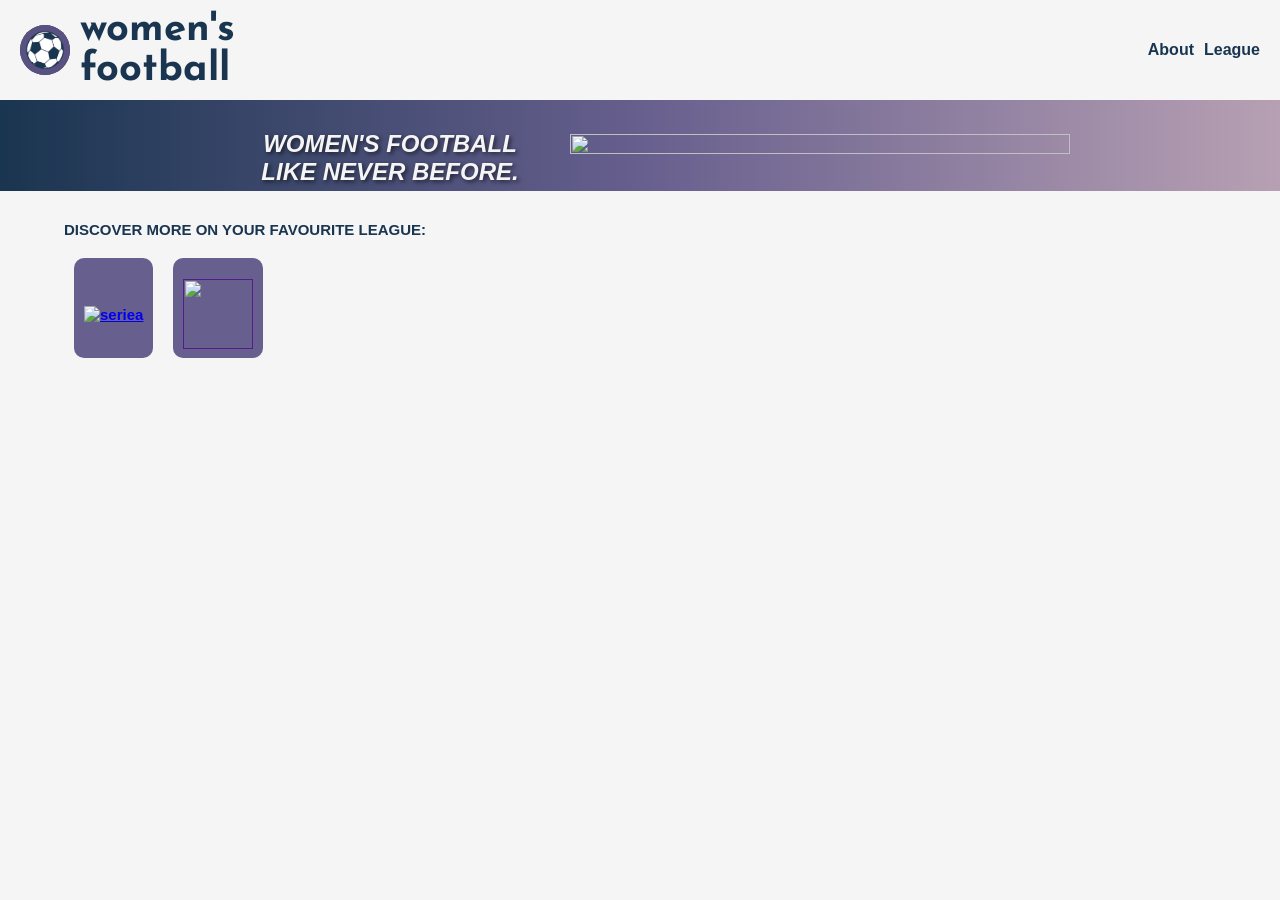
==== index.html @ fb44002f "update" ====
<!DOCTYPE html>
<html lang="en">
<head>
    <meta charset="UTF-8">
    <meta name="viewport" content="width=device-width, initial-scale=1.0">
    <link rel="preconnect" href="https://fonts.googleapis.com">
    <link rel="preconnect" href="https://fonts.gstatic.com" crossorigin>
    <link href="https://fonts.googleapis.com/css2?family=Josefin+Sans:ital,wght@0,100..700;1,100..700&display=swap" rel="stylesheet">
    <link rel="stylesheet" href="style.css">
    <link rel="icon" href="/img/logosito.jpg" type="image/jpg">
    <title>Women's Football - Home</title>
</head>
<body>
    <header>
        <div class="logo-title">
            <div class="logo-site">
                    <img src="img/logosito.jpg" alt="logo">
            </div>
             <div class="title">
                 <h1>women's <br> football</h1>
             </div>
        </div>
        <div class="menu">
            <a href=""><p>About</p></a>
            <a href=""><p>League</p></a>
        </div>
    </header>
    <div class="main-page">
        <div class="wallpaper">
            <p class="slogan"><i>Women's football like never before.</i></p>
            <img src="img/wallpaperr.PNG" alt="" class="fade-in">
        </div>
        <div class="league-section">
            <p>DISCOVER MORE ON YOUR FAVOURITE LEAGUE:</p>
            <div class="leagues">
                <div class="league">
                    <div class="leagues-logo">
                        <a href="/seriea/index.html"><img src="/img/seriea.png" alt="seriea"></a>
                    </div>
                </div>
                <div class="league">    
                    <div class="leagues-logo">
                        <a href=""><img src="/img/champions-logo2.png" alt=""></a>
                    </div>
                </div>
            </div>
        </div> 
    </div>
    
<script src="script.js"></script>
</body>
</html>
---- style.css ----
:root{
 --white-color: #f5f5f5;
 --first-color: #1a3550;
 --second-color:#675F8E;
 --third-color:#B7A0B3;
}
*{
    margin: 0;
    padding: 0;
    border: 0;
}
body{
    background-color: var(--white-color);
    font-family: Arial, Helvetica, sans-serif;

}
header{
    color: var(--first-color);       
    display: flex;
    flex-direction: row;
    justify-content: space-between;
    align-items: center;
    height: 100px;
}
header a{
    font-weight: 600;
    color: var(--first-color);
    text-decoration: none;
}
.logo-title{
    display: flex;
    justify-content: center;
    align-items: center;
}
.logo-site{
    display: flex;
    justify-content: center;
    align-items: center;
    height: 50px;
    width: 50px;
    background-color: var(--first-color);
    margin-left: 20px;
    border: solid 0px var(--first-color);
    border-radius: 100%;
    object-fit: contain;
    overflow: hidden;
}
.logo-site img{
    object-fit: contain;
    overflow: hidden;
}
.title{
    font-family: "Josefin Sans", sans-serif;
    color: var(--first-color);
    font-size: 20px;
    margin-left: 10px;
}
.menu{
    display: flex;
    gap: 10px;
    margin-right: 20px;
}
.main-page{
    display: flex;
    align-items: center;
    flex-direction: column;
}
.wallpaper p{
    padding: 30px;
}
.wallpaper{
    background: linear-gradient(to right, var(--first-color), var(--second-color), var(--third-color));
    margin-top: 0px;
    display: flex;
    flex-direction: row;
    justify-content: center;
    align-items: center;
    bottom: 0px;
    overflow: hidden;
    width: 100%;           
}
.slogan{
    margin-bottom: 5px;
    padding: 2px;
    font-size: 50px;
    font-weight: 900;
    text-transform: uppercase;
    text-align: center;
    color: var(--white-color);
    text-shadow: 2px 2px 4px rgba(0, 0, 0, 0.6);
}
.league-section{
    color: var(--first-color);
    font-weight: 700;
    font-size: larger;
    margin-top: 30px;
    width: 90%;
    margin-bottom: 50px;
}
.leagues{
    height: 150px;
    background-color: var(--white-color);
    border-radius: 10px;
    display: flex;
    flex-direction: row;
    flex-wrap: nowrap;
    gap: 50px;
    margin-top: 10px;
    padding: 10px;
    overflow-x: auto;
}
.league{
    background-color:var(--second-color);
    height: 100%;
    border: solid 0px #ffffff;
    border-radius: 10px;
    display: flex;
    flex-direction: column;
    justify-content: center;
    align-items: center;
}
.league:hover{
    box-shadow: 1px 1px 2px 2px var(--first-color);
}
.leagues-logo{
    padding-top: 15px;
    display: flex;
    justify-content: center;
    align-items: center;
}
.leagues-logo img{
    object-fit: contain;
    overflow: hidden;
    height: 120px;
    width: 120px;
    padding-left: 10px;
    padding-right: 10px;
}

@media (max-width: 1500px) {
    .slogan{
        text-align: center;
        width: 300px;
        font-size: 24px;
    }
    .wallpaper p{
        padding-bottom: 0px;
    }
    .wallpaper img{
        width: 500px;
        height: 50%;
    }
    .wallpaper{
        height: 50%;
    }
    .league-section{
        font-size: 15px;
    }
    .leagues-logo{
        display: flex;
        flex-direction: column;
    }
    .leagues-logo img{
        object-fit: contain;
        overflow: hidden;
        height: 70px;
        width: 70px;
        padding-left: 10px;
        padding-right: 10px;
    }
    .leagues{
        width: 90%;
        gap: 20px;
    }
    .league{
        padding: 0px;
        height: 100px;
    }
}
@media (max-width: 900px) {
    .slogan{
        text-align: center;
        font-size: 15px;
        width: 300px;
    }
    .wallpaper p{
        padding-bottom: 0px;
    }
    .wallpaper img{
        width: 500px;
        height: 50%;
    }
    .wallpaper{
        height: 50%;
    }
}
@media (max-width: 500px) {
    .title{
        font-size: 12px;
    }
    .menu{
        font-size: 14px;
        display: flex;
        flex-direction: column;
        gap: 5px;
        margin-right: 20px;
    }
    .wallpaper{
        flex-direction: column;
        height: 50%;
    }
    .wallpaper p{
        padding-bottom: 0px;
    }
    .wallpaper img{
        width: 300px;
        height: 50%;
    }
    
}
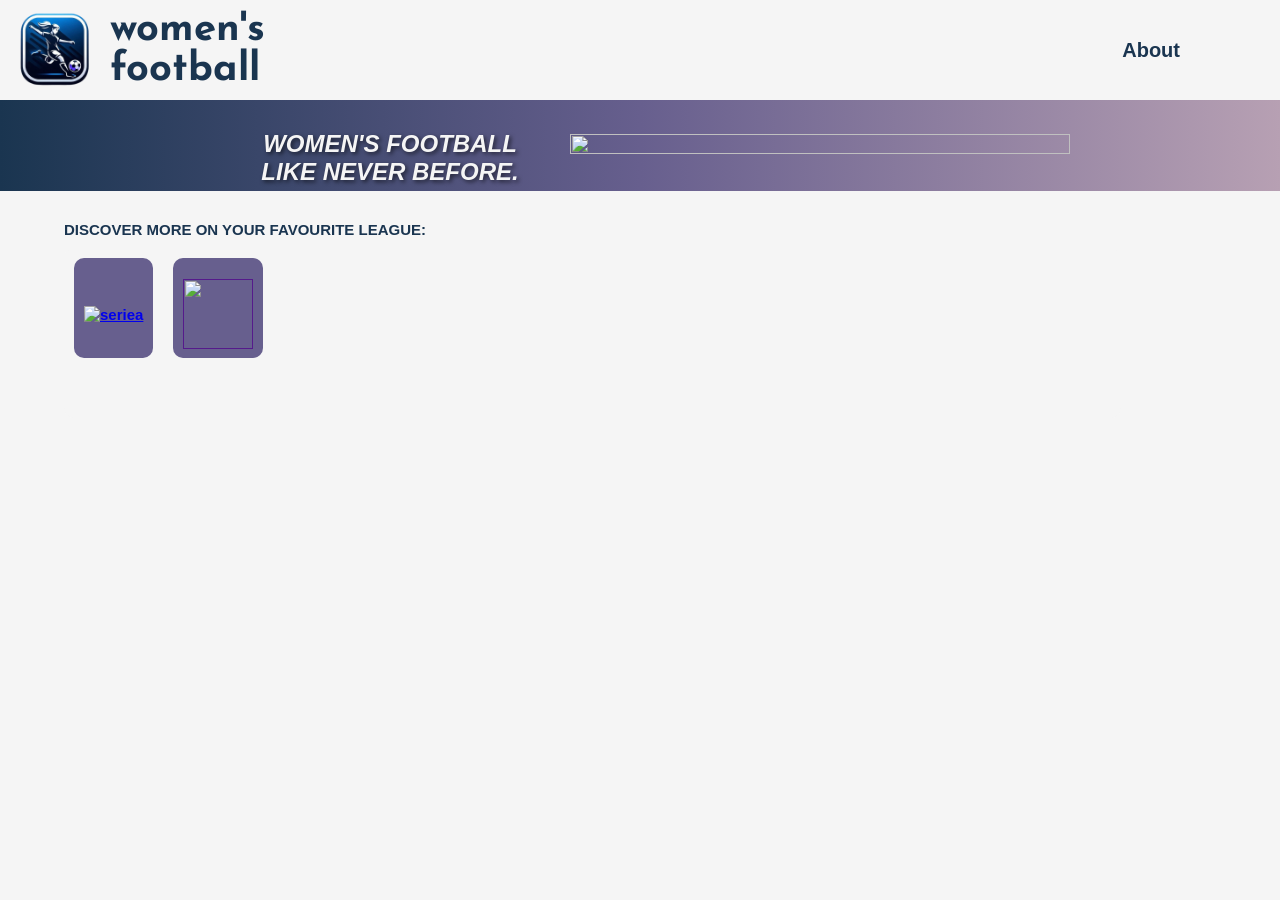
==== commit 8a63d39d: "update" ====
--- a/index.html
+++ b/index.html
@@ -14,7 +14,7 @@
     <header>
         <div class="logo-title">
             <div class="logo-site">
-                    <img src="img/logosito.jpg" alt="logo">
+                    <img src="img/logo.png" alt="logo">
             </div>
              <div class="title">
                  <h1>women's <br> football</h1>
@@ -22,7 +22,6 @@
         </div>
         <div class="menu">
             <a href=""><p>About</p></a>
-            <a href=""><p>League</p></a>
         </div>
     </header>
     <div class="main-page">
--- a/style.css
+++ b/style.css
@@ -37,10 +37,9 @@
     display: flex;
     justify-content: center;
     align-items: center;
-    height: 50px;
-    width: 50px;
-    background-color: var(--first-color);
-    margin-left: 20px;
+    height: 110px;
+    width: 110px;
+    margin-left: 0px;
     border: solid 0px var(--first-color);
     border-radius: 100%;
     object-fit: contain;
@@ -54,12 +53,13 @@
     font-family: "Josefin Sans", sans-serif;
     color: var(--first-color);
     font-size: 20px;
-    margin-left: 10px;
+    margin-left: 0px;
 }
 .menu{
+    font-size: 20px;
     display: flex;
     gap: 10px;
-    margin-right: 20px;
+    margin-right: 100px;
 }
 .main-page{
     display: flex;
@@ -217,5 +217,20 @@
         width: 300px;
         height: 50%;
     }
+    .logo-site{
+        margin: 0px;
+        padding: 0px;
+        border-radius: 0%;
+        height: 70px;
+        width: 70px;
+    }
+    .logo-title{
+        margin: 0px;
+        padding: 0px;
+    }
+    .title{
+        margin: 0px;
+        padding: 0px;
+    }
     
 }
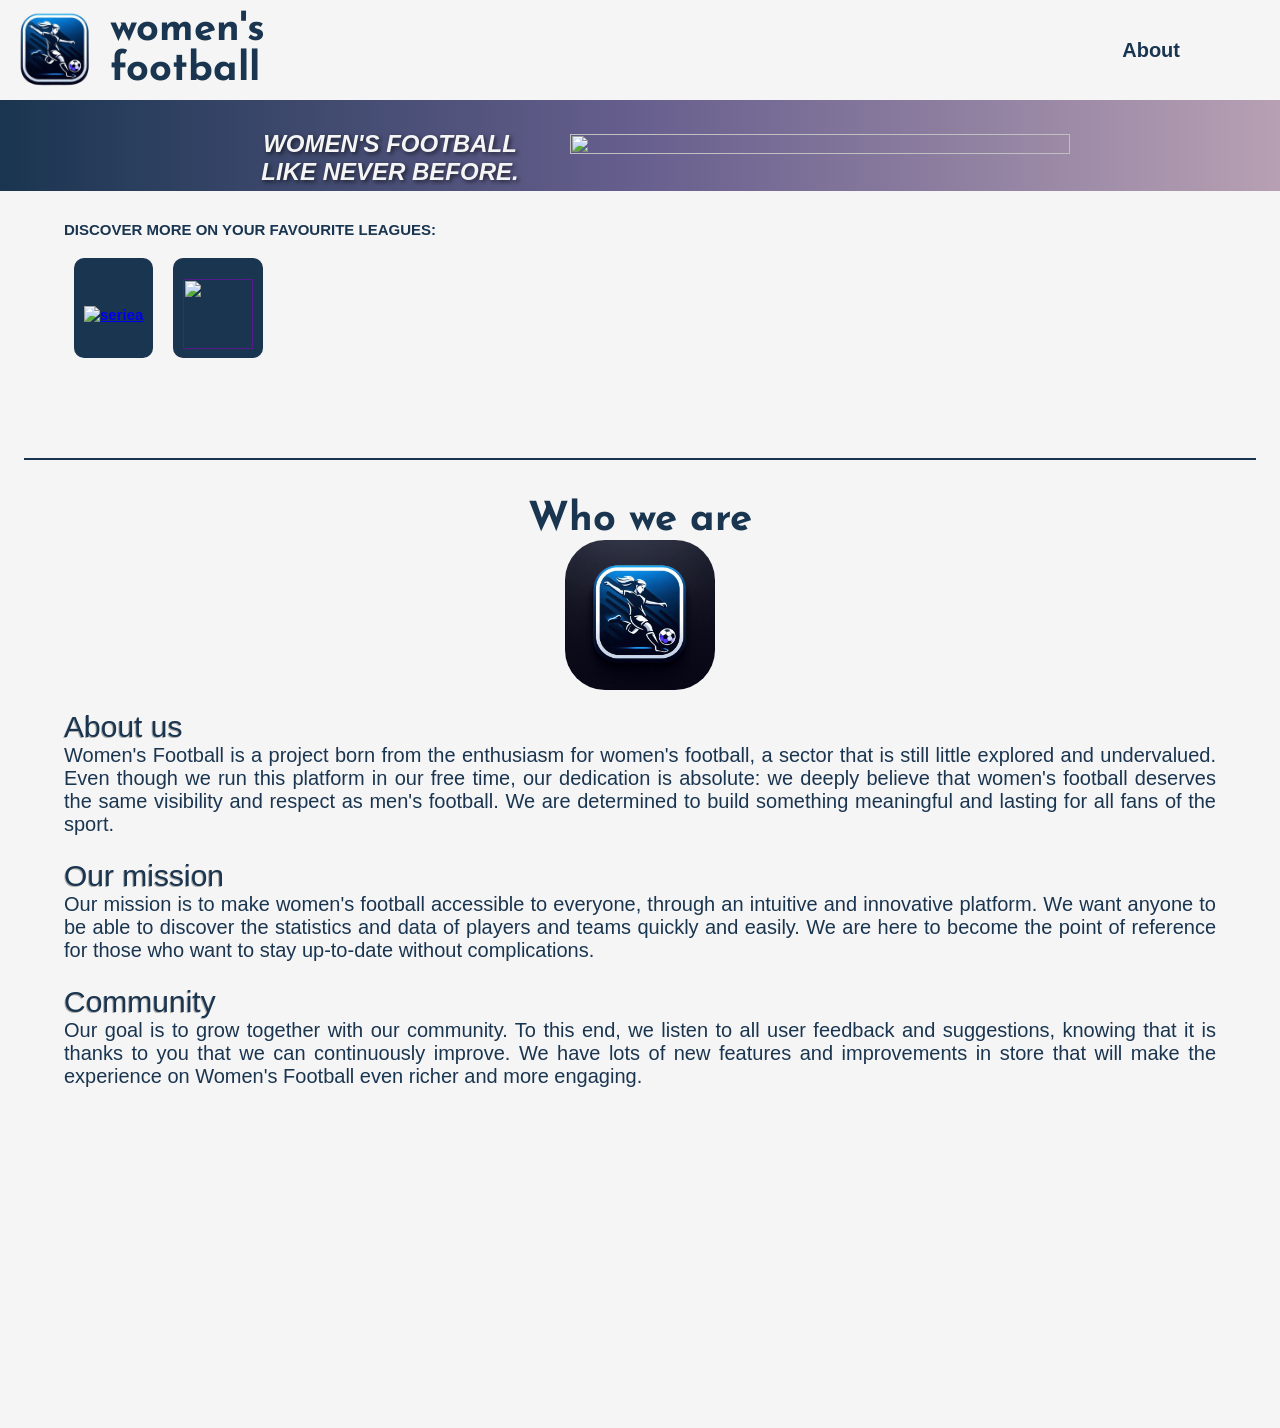
==== commit d9585287: "update" ====
--- a/index.html
+++ b/index.html
@@ -21,7 +21,7 @@
              </div>
         </div>
         <div class="menu">
-            <a href=""><p>About</p></a>
+            <a href="#about"><p>About</p></a>
         </div>
     </header>
     <div class="main-page">
@@ -30,7 +30,7 @@
             <img src="img/wallpaperr.PNG" alt="" class="fade-in">
         </div>
         <div class="league-section">
-            <p>DISCOVER MORE ON YOUR FAVOURITE LEAGUE:</p>
+            <p>DISCOVER MORE ON YOUR FAVOURITE LEAGUES:</p>
             <div class="leagues">
                 <div class="league">
                     <div class="leagues-logo">
@@ -44,6 +44,29 @@
                 </div>
             </div>
         </div> 
+        <div class="about">
+            <h1 id="about">Who we are</h1>
+            <div class="about-us">
+                <img src="/img/logo.jpeg" alt="">
+                <p> <span>About us</span><br>Women's Football is a project born from the enthusiasm for women's football, a sector 
+                    that is still little explored and undervalued. Even though we run this platform in our free time, 
+                    our dedication is absolute: we deeply believe that women's football deserves 
+                    the same visibility and respect as men's football. We are determined to build 
+                    something meaningful and lasting for all fans of the sport.
+                    <br><br>
+                    <span>Our mission</span><br>Our mission is to make women's football accessible to everyone, 
+                        through an intuitive and innovative platform. We want anyone to 
+                        be able to discover the statistics and data of players and teams quickly and easily. 
+                        We are here to become the point of reference for those who want to stay up-to-date without complications.
+                    <br><br>
+                    <span>Community</span><br>
+                        Our goal is to grow together with our community. To this end, we listen to all user 
+                        feedback and suggestions, knowing that it is thanks to you that we can continuously improve. 
+                        We have lots of new features and improvements in store that will make the 
+                        experience on Women's Football even richer and more engaging.
+                </p>
+            </div>
+        </div>
     </div>
     
 <script src="script.js"></script>
--- a/style.css
+++ b/style.css
@@ -78,7 +78,8 @@
     align-items: center;
     bottom: 0px;
     overflow: hidden;
-    width: 100%;           
+    width: 100%;  
+    height: 565px;         
 }
 .slogan{
     margin-bottom: 5px;
@@ -96,7 +97,7 @@
     font-size: larger;
     margin-top: 30px;
     width: 90%;
-    margin-bottom: 50px;
+    margin-bottom: 0px;
 }
 .leagues{
     height: 150px;
@@ -111,7 +112,7 @@
     overflow-x: auto;
 }
 .league{
-    background-color:var(--second-color);
+    background: var(--first-color);
     height: 100%;
     border: solid 0px #ffffff;
     border-radius: 10px;
@@ -137,6 +138,53 @@
     padding-left: 10px;
     padding-right: 10px;
 }
+.aboutTitle{
+    margin-left: 10px;
+    margin-bottom: 10px;
+}
+.about{
+    color: var(--first-color);
+    display: flex;
+    flex-direction: column;
+    justify-content: center;
+    align-items: center;
+    padding: 40px;
+    margin: 20px;
+    margin-top: 40px;
+    margin-bottom: 50px;
+    text-align: center;
+    border-top: 2px solid var(--first-color);
+    margin-bottom: 300px;
+}
+.about h1{
+    font-family: "Josefin Sans", sans-serif;
+    font-size: 40px;
+}
+.about span{
+    text-shadow: -1px 1px 0 rgba(0, 0, 0, 0.3);
+    font-weight: 500;
+    font-size: 30px;
+}
+.about p{
+    font-size: 20px;
+    margin-top: 20px;
+    width: 80%;
+    text-align: justify;
+}
+.about-us{
+    margin-top: 30px;
+    display: flex;
+    gap: 100px;
+    justify-content: space-around;
+    width: 90%;
+    align-items: center;
+}
+.about img{
+    border-radius: 40px;
+    height: 350px;
+    width: 350px;
+}
+
 
 @media (max-width: 1500px) {
     .slogan{
@@ -177,6 +225,23 @@
         padding: 0px;
         height: 100px;
     }
+
+    .about{
+        width: 90%;
+    }
+    .about-us{
+        flex-direction: column;
+        margin: 0px;
+        gap: 0px;
+        width: 100%;
+    }
+    .about-us img{
+        height: 150px;
+        width: 150px;
+    }
+    .about-us p{
+        width: 100%;
+    }
 }
 @media (max-width: 900px) {
     .slogan{
@@ -194,6 +259,7 @@
     .wallpaper{
         height: 50%;
     }
+
 }
 @media (max-width: 500px) {
     .title{
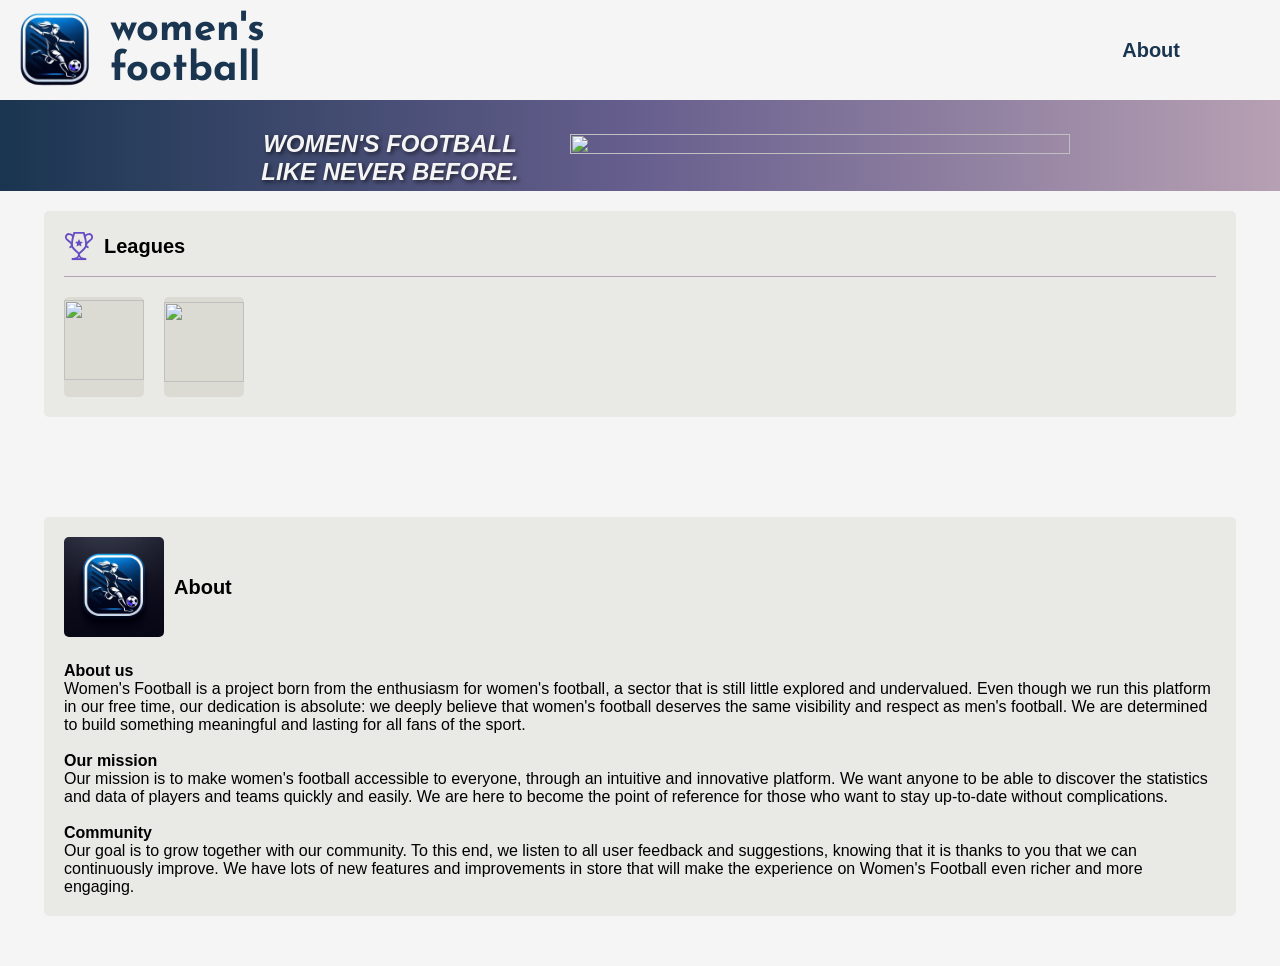
==== commit 0f066d7e: "ui update" ====
--- a/index.html
+++ b/index.html
@@ -7,7 +7,7 @@
     <link rel="preconnect" href="https://fonts.gstatic.com" crossorigin>
     <link href="https://fonts.googleapis.com/css2?family=Josefin+Sans:ital,wght@0,100..700;1,100..700&display=swap" rel="stylesheet">
     <link rel="stylesheet" href="style.css">
-    <link rel="icon" href="/img/logosito.jpg" type="image/jpg">
+    <link rel="icon" href="/img/logo.jpeg" type="image/jpg">
     <title>Women's Football - Home</title>
 </head>
 <body>
@@ -29,45 +29,44 @@
             <p class="slogan"><i>Women's football like never before.</i></p>
             <img src="img/wallpaperr.PNG" alt="" class="fade-in">
         </div>
-        <div class="league-section">
-            <p>DISCOVER MORE ON YOUR FAVOURITE LEAGUES:</p>
-            <div class="leagues">
-                <div class="league">
-                    <div class="leagues-logo">
-                        <a href="/seriea/index.html"><img src="/img/seriea.png" alt="seriea"></a>
-                    </div>
-                </div>
-                <div class="league">    
-                    <div class="leagues-logo">
-                        <a href=""><img src="/img/champions-logo2.png" alt=""></a>
-                    </div>
-                </div>
+        <div class="leagues">
+            <p class="leagues-title"> 
+                <img src="/icon/achievements-trophy-star-cup-award-reward-achievement-accomplishment.svg" alt="">
+                Leagues
+            </p>
+            <div class="league">
+                <a href="seriea/index.html"><img src="img/seriea.png" alt=""></a>
             </div>
-        </div> 
+            <div class="league">
+                <img src="img/champions-logo2.png" alt="">
+            </div>
+        </div>
         <div class="about">
-            <h1 id="about">Who we are</h1>
-            <div class="about-us">
+            <p class="about-title"> 
                 <img src="/img/logo.jpeg" alt="">
-                <p> <span>About us</span><br>Women's Football is a project born from the enthusiasm for women's football, a sector 
+                <span id="about">About</span>
+            </p>
+                <p> <span><b>About us</b></span><br>Women's Football is a project born from the enthusiasm for women's football, a sector 
                     that is still little explored and undervalued. Even though we run this platform in our free time, 
                     our dedication is absolute: we deeply believe that women's football deserves 
                     the same visibility and respect as men's football. We are determined to build 
                     something meaningful and lasting for all fans of the sport.
                     <br><br>
-                    <span>Our mission</span><br>Our mission is to make women's football accessible to everyone, 
+                    <span><b>Our mission</b></span><br>Our mission is to make women's football accessible to everyone, 
                         through an intuitive and innovative platform. We want anyone to 
                         be able to discover the statistics and data of players and teams quickly and easily. 
                         We are here to become the point of reference for those who want to stay up-to-date without complications.
                     <br><br>
-                    <span>Community</span><br>
+                    <span><b>Community</b></span><br>
                         Our goal is to grow together with our community. To this end, we listen to all user 
                         feedback and suggestions, knowing that it is thanks to you that we can continuously improve. 
                         We have lots of new features and improvements in store that will make the 
                         experience on Women's Football even richer and more engaging.
                 </p>
-            </div>
         </div>
     </div>
+
+</div>
     
 <script src="script.js"></script>
 </body>
--- a/style.css
+++ b/style.css
@@ -4,6 +4,8 @@
  --first-color: #1a3550;
  --second-color:#675F8E;
  --third-color:#B7A0B3;
+ --box-color: #e9e9e5;
+ --box-color-dark: #dbdbd4;
 }
 *{
     margin: 0;
@@ -13,7 +15,6 @@
 body{
     background-color: var(--white-color);
     font-family: Arial, Helvetica, sans-serif;
-
 }
 header{
     color: var(--first-color);       
@@ -91,101 +92,80 @@
     color: var(--white-color);
     text-shadow: 2px 2px 4px rgba(0, 0, 0, 0.6);
 }
-.league-section{
-    color: var(--first-color);
-    font-weight: 700;
-    font-size: larger;
-    margin-top: 30px;
-    width: 90%;
-    margin-bottom: 0px;
-}
 .leagues{
-    height: 150px;
-    background-color: var(--white-color);
-    border-radius: 10px;
-    display: flex;
-    flex-direction: row;
-    flex-wrap: nowrap;
-    gap: 50px;
-    margin-top: 10px;
-    padding: 10px;
-    overflow-x: auto;
+    margin-top: 20px;
+    width: 70%;
+    height: auto;
+    background-color: var(--box-color);
+    border-radius: 5px;
+    padding: 20px;
+    display: flex;
+    flex-direction: row;
+    flex-wrap: wrap;
+    gap: 20px;
+}
+.leagues-title{
+    width: 100%;
+    display: flex;
+    align-items: center;
+    gap: 10px;
+    font-weight: 600;
+    font-size: 20px;
+    padding-bottom: 15px;
+    border-bottom: solid 1px var(--third-color);
+}
+.leagues-title img{
+    height: 30px;
+    width: 30px;
 }
 .league{
-    background: var(--first-color);
-    height: 100%;
-    border: solid 0px #ffffff;
-    border-radius: 10px;
-    display: flex;
-    flex-direction: column;
-    justify-content: center;
-    align-items: center;
+    padding-top: 10px;
+    height: 80px;
+    width: 80px;
+    background: var(--box-color-dark);
+    display: flex;
+    justify-content: center;
+    align-items: center;
+    border-radius: 5px;
 }
 .league:hover{
-    box-shadow: 1px 1px 2px 2px var(--first-color);
-}
-.leagues-logo{
-    padding-top: 15px;
-    display: flex;
-    justify-content: center;
-    align-items: center;
-}
-.leagues-logo img{
+    box-shadow: 0px 0px 1px 1px var(--third-color);
+}
+.league img{
     object-fit: contain;
     overflow: hidden;
-    height: 120px;
-    width: 120px;
-    padding-left: 10px;
-    padding-right: 10px;
-}
-.aboutTitle{
-    margin-left: 10px;
-    margin-bottom: 10px;
+    height: 80px;
+    width: 80px;
+    padding-bottom: 10px;
 }
 .about{
-    color: var(--first-color);
-    display: flex;
-    flex-direction: column;
-    justify-content: center;
-    align-items: center;
-    padding: 40px;
-    margin: 20px;
-    margin-top: 40px;
+    margin-top: 100px;
+    width: 70%;
+    height: auto;
+    background-color: var(--box-color);
+    border-radius: 5px;
+    padding: 20px;
+    display: flex;
+    flex-direction: row;
+    flex-wrap: wrap;
+    gap: 20px;
     margin-bottom: 50px;
-    text-align: center;
-    border-top: 2px solid var(--first-color);
-    margin-bottom: 300px;
-}
-.about h1{
-    font-family: "Josefin Sans", sans-serif;
-    font-size: 40px;
-}
-.about span{
-    text-shadow: -1px 1px 0 rgba(0, 0, 0, 0.3);
-    font-weight: 500;
-    font-size: 30px;
-}
-.about p{
-    font-size: 20px;
-    margin-top: 20px;
-    width: 80%;
-    text-align: justify;
-}
-.about-us{
-    margin-top: 30px;
-    display: flex;
-    gap: 100px;
-    justify-content: space-around;
-    width: 90%;
-    align-items: center;
-}
-.about img{
-    border-radius: 40px;
-    height: 350px;
-    width: 350px;
-}
-
-
+}
+.about-title{
+    padding: 0px;
+    width: 100%;
+    display: flex;
+    align-items: center;
+    gap: 10px;
+    font-weight: 600;
+    font-size: 20px;
+    padding-bottom: 5px;
+}
+.about-title img{
+    border-radius: 5px;
+    height: 100px;
+    width: 100px;
+}
 @media (max-width: 1500px) {
     .slogan{
         text-align: center;
@@ -202,21 +182,6 @@
     .wallpaper{
         height: 50%;
     }
-    .league-section{
-        font-size: 15px;
-    }
-    .leagues-logo{
-        display: flex;
-        flex-direction: column;
-    }
-    .leagues-logo img{
-        object-fit: contain;
-        overflow: hidden;
-        height: 70px;
-        width: 70px;
-        padding-left: 10px;
-        padding-right: 10px;
-    }
     .leagues{
         width: 90%;
         gap: 20px;
@@ -225,22 +190,8 @@
         padding: 0px;
         height: 100px;
     }
-
     .about{
         width: 90%;
-    }
-    .about-us{
-        flex-direction: column;
-        margin: 0px;
-        gap: 0px;
-        width: 100%;
-    }
-    .about-us img{
-        height: 150px;
-        width: 150px;
-    }
-    .about-us p{
-        width: 100%;
     }
 }
 @media (max-width: 900px) {
@@ -298,5 +249,21 @@
         margin: 0px;
         padding: 0px;
     }
+    .leagues{
+        width: 80%;
+    }
+    .about{
+        width: 80%;
+    }
+    .about-title{
+        font-size: 20px;
+    }
+    .about-title img{
+        height: 50px;
+        width: 50px;
+    }
+    .leagues-title{
+        font-size: 20px;
+    }
     
 }
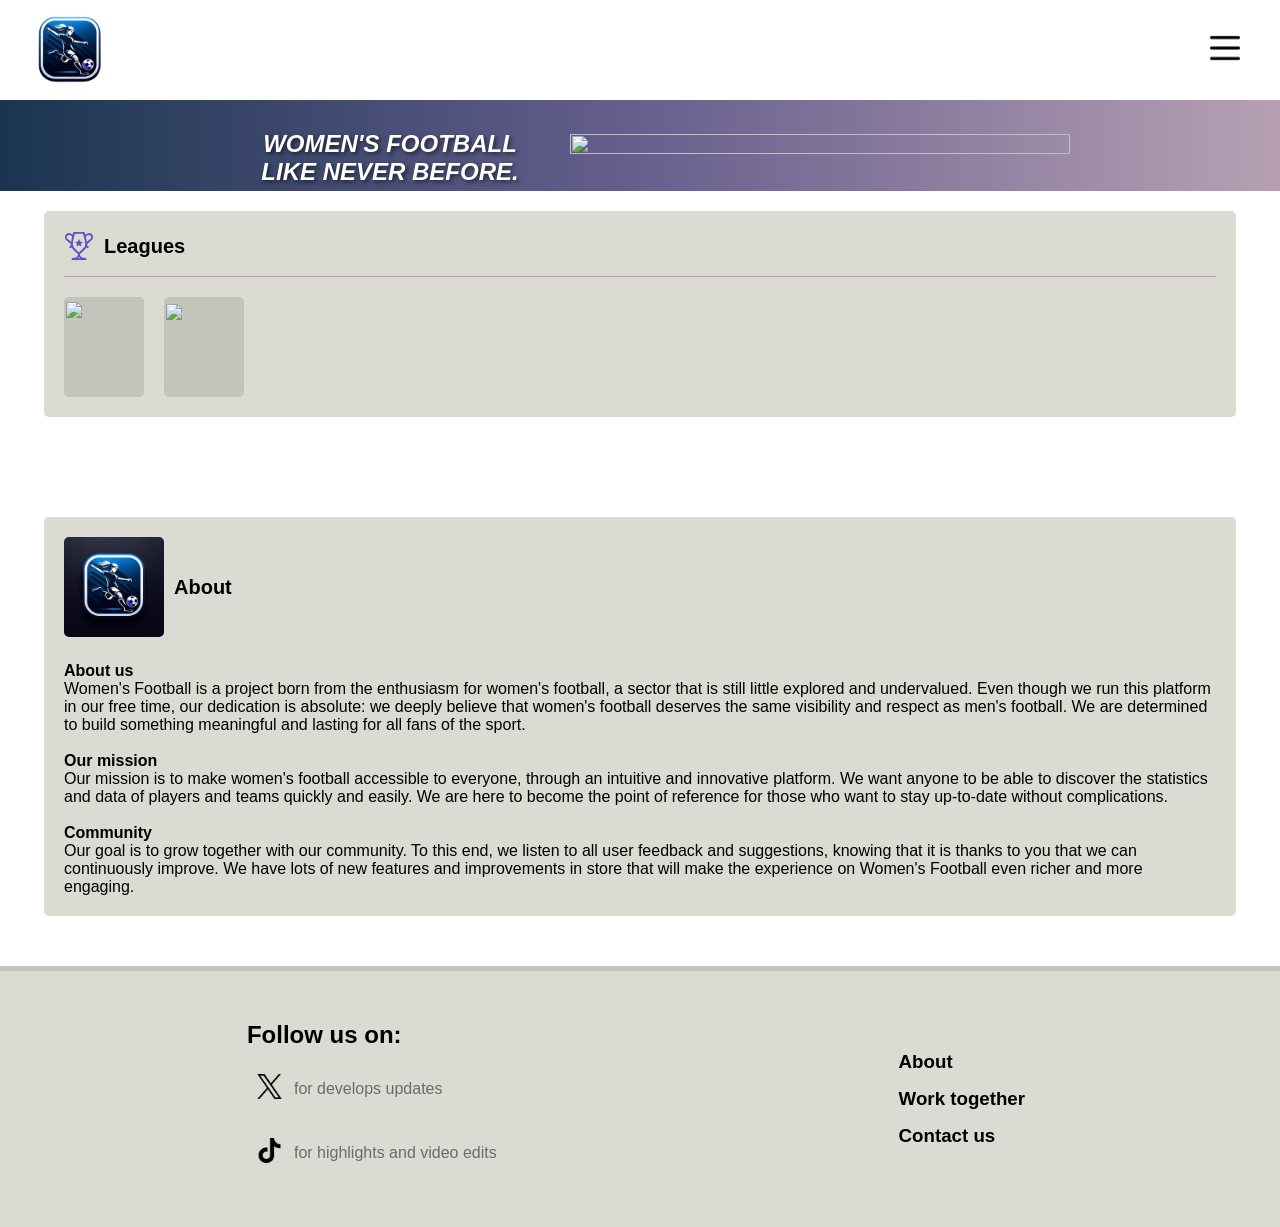
==== commit a349d5a8: "add card-player and footer" ====
--- a/index.html
+++ b/index.html
@@ -17,11 +17,11 @@
                     <img src="img/logo.png" alt="logo">
             </div>
              <div class="title">
-                 <h1>women's <br> football</h1>
+                <!-- <h1>women's <br> football</h1> --> 
              </div>
         </div>
         <div class="menu">
-            <a href="#about"><p>About</p></a>
+            <p><a href="#"><img src="icon/hamburger.png" alt=""></a></p>
         </div>
     </header>
     <div class="main-page">
@@ -66,7 +66,20 @@
         </div>
     </div>
 
-</div>
+    <footer>
+        <div class="follow-us">
+            <h2>Follow us on:</h2>
+            <p><a href="https://x.com/womensfootball_"><img src="icon/twitter.png" alt=""></a>for develops updates</p>
+            <p><a href="https://www.tiktok.com/login?redirect_url=https%3A%2F%2F
+                www.tiktok.com%2F%40womensfootball_the1%3F_t%3D8r7Axw1Hzfi%26_r
+                %3D1&lang=en&enter_method=mandatory"><img src="icon/tik-tok.png" alt=""></a>for highlights and video edits</p>
+        </div>
+        <div class="contact">
+            <h3><a href="#">About</a></h3>
+            <h3><a href="#">Work together</a></h3>
+            <h3><a href="#">Contact us</a></h3>
+        </div>
+    </footer>
     
 <script src="script.js"></script>
 </body>
--- a/style.css
+++ b/style.css
@@ -1,11 +1,12 @@
 
 :root{
- --white-color: #f5f5f5;
+ --white-color: #ffffff;
  --first-color: #1a3550;
  --second-color:#675F8E;
  --third-color:#B7A0B3;
- --box-color: #e9e9e5;
- --box-color-dark: #dbdbd4;
+ --box-color: #dbdbd4;
+ --box-color-dark: #c4c4bc;
+ --grey-color: rgb(109, 107, 107);
 }
 *{
     margin: 0;
@@ -22,25 +23,20 @@
     flex-direction: row;
     justify-content: space-between;
     align-items: center;
+    margin-left: 20px;
+    margin-right: 20px;
+}
+.logo-title{
+    display: flex;
+    justify-content: center;
+    align-items: center;
+}
+.logo-site{
+    display: flex;
+    justify-content: center;
+    align-items: center;
     height: 100px;
-}
-header a{
-    font-weight: 600;
-    color: var(--first-color);
-    text-decoration: none;
-}
-.logo-title{
-    display: flex;
-    justify-content: center;
-    align-items: center;
-}
-.logo-site{
-    display: flex;
-    justify-content: center;
-    align-items: center;
-    height: 110px;
-    width: 110px;
-    margin-left: 0px;
+    width: 100px;
     border: solid 0px var(--first-color);
     border-radius: 100%;
     object-fit: contain;
@@ -54,13 +50,11 @@
     font-family: "Josefin Sans", sans-serif;
     color: var(--first-color);
     font-size: 20px;
-    margin-left: 0px;
-}
-.menu{
-    font-size: 20px;
-    display: flex;
-    gap: 10px;
-    margin-right: 100px;
+}
+.menu img{
+    height: 30px;
+    width: 30px;
+    margin-right: 20px;
 }
 .main-page{
     display: flex;
@@ -77,10 +71,13 @@
     flex-direction: row;
     justify-content: center;
     align-items: center;
-    bottom: 0px;
+    bottom: 400px;
     overflow: hidden;
     width: 100%;  
-    height: 565px;         
+    height: 470px;         
+}
+.wallpaper img{
+    height: 500px;
 }
 .slogan{
     margin-bottom: 5px;
@@ -166,6 +163,48 @@
     height: 100px;
     width: 100px;
 }
+footer{
+    background-color: var(--box-color);
+    border-top: solid 5px var(--box-color-dark);
+    padding: 50px;
+    display: flex;
+    flex-direction: row;
+    justify-content: space-around;
+}
+.follow-us p{
+    display: flex;
+    align-items: center;
+    gap: 2px;
+    margin-top: 15px;
+    width: 100%;
+    color: var(--grey-color);
+}
+.follow-us img{
+    height: 25px;
+    width: 25px;
+    padding: 10px;
+}
+.follow-us img:hover{
+    background-color: var(--third-color);
+    border-radius: 10px;
+}
+.contact{
+    display: flex;
+    flex-direction: column;
+    justify-content: center;
+    gap: 15px;
+}
+.contact a{
+    color: black;
+    text-decoration: none;
+    padding: 8px;
+    border-radius: 5px;
+}
+.contact a:hover{
+    background-color: var(--third-color);
+    text-decoration: underline;
+}
+
 @media (max-width: 1500px) {
     .slogan{
         text-align: center;
@@ -210,18 +249,14 @@
     .wallpaper{
         height: 50%;
     }
-
 }
 @media (max-width: 500px) {
     .title{
         font-size: 12px;
     }
-    .menu{
-        font-size: 14px;
-        display: flex;
-        flex-direction: column;
-        gap: 5px;
-        margin-right: 20px;
+    .menu img{
+        height: 20px;
+        width: 20px;
     }
     .wallpaper{
         flex-direction: column;
@@ -265,5 +300,17 @@
     .leagues-title{
         font-size: 20px;
     }
-    
+    footer{
+        flex-wrap: wrap;
+        justify-content: flex-start;
+        padding: 15px;
+    }
+    .contact{
+        padding: 0px;
+        width: 100%;
+        font-size: 14px;
+        margin-top: 25px;
+        flex-direction: row;
+        justify-content: space-evenly;
+    }
 }
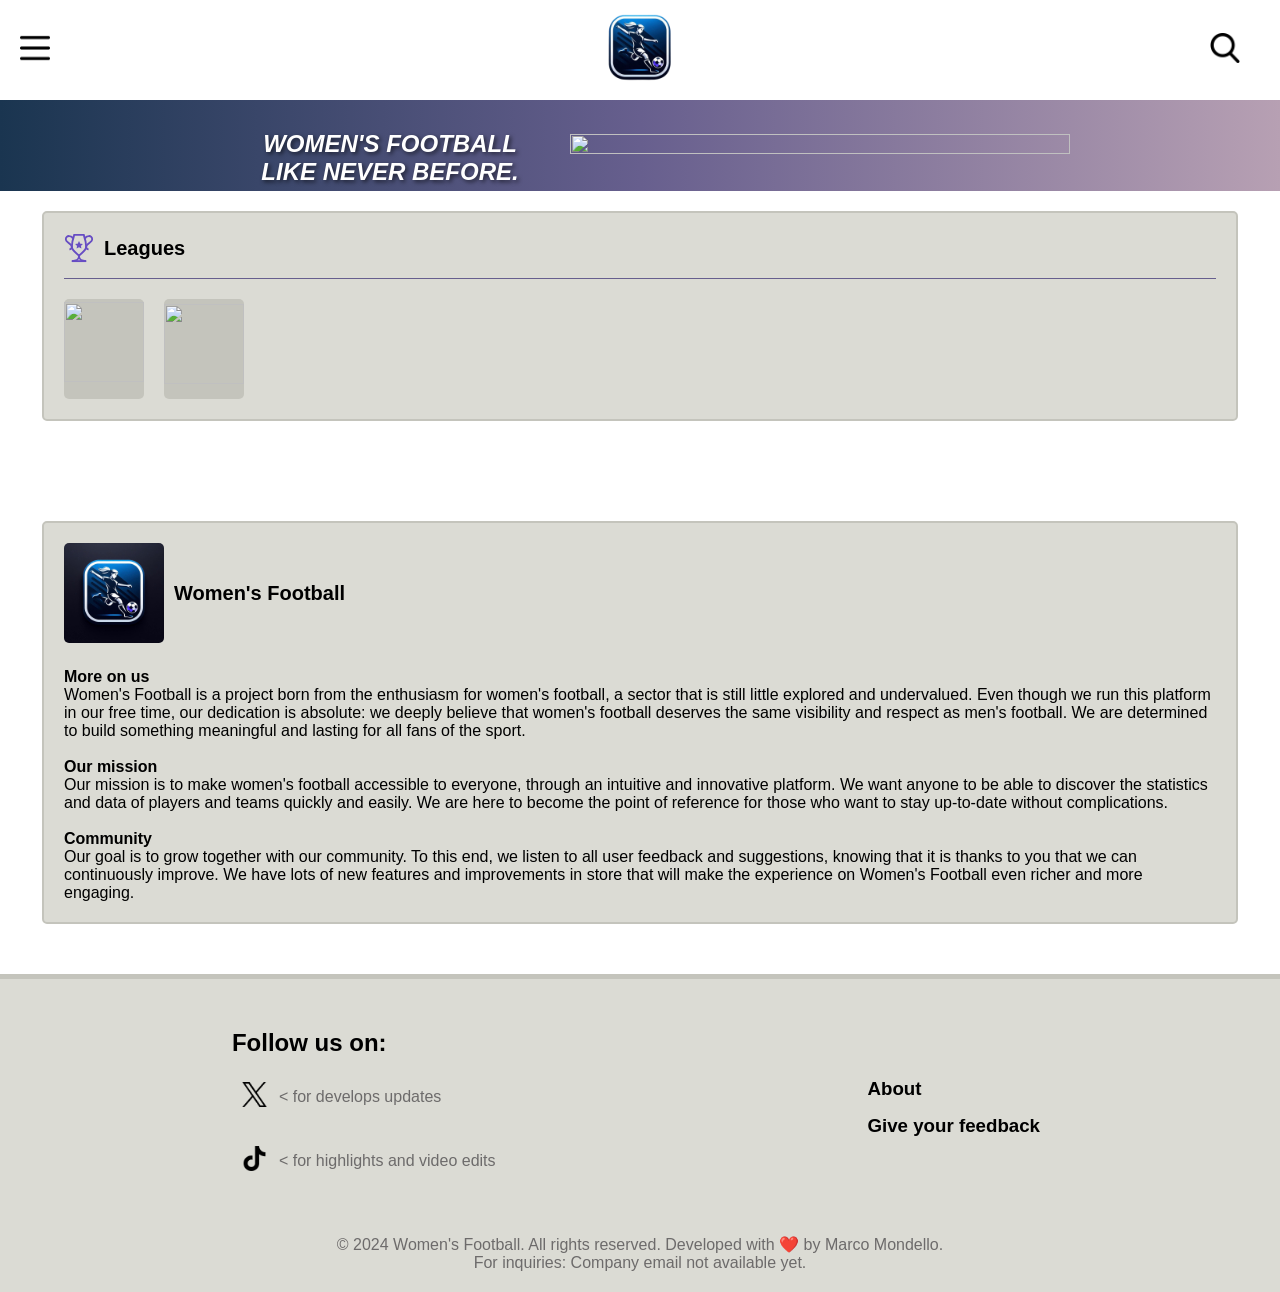
==== commit 7f63cca4: "update" ====
--- a/index.html
+++ b/index.html
@@ -12,22 +12,25 @@
 </head>
 <body>
     <header>
+        <div id="menu" class="menu">
+            <p><a href="#"><img src="icon/hamburger.png" alt=""></a></p>
+        </div>
         <div class="logo-title">
             <div class="logo-site">
-                    <img src="img/logo.png" alt="logo">
+                <p><a href="#"><img title="Logo designed by Gabriele" src="img/logo.png"></a></p>
             </div>
              <div class="title">
                 <!-- <h1>women's <br> football</h1> --> 
              </div>
         </div>
-        <div class="menu">
-            <p><a href="#"><img src="icon/hamburger.png" alt=""></a></p>
+        <div id="search" class="menu">
+            <p><a href="#"><img src="icon/search.png" alt=""></a></p>
         </div>
     </header>
     <div class="main-page">
         <div class="wallpaper">
             <p class="slogan"><i>Women's football like never before.</i></p>
-            <img src="img/wallpaperr.PNG" alt="" class="fade-in">
+            <img src="img/wallpaperr.PNG" alt="" title="Salma Paralluelo, Alexia Putellas, Alex Morgan">
         </div>
         <div class="leagues">
             <p class="leagues-title"> 
@@ -44,9 +47,9 @@
         <div class="about">
             <p class="about-title"> 
                 <img src="/img/logo.jpeg" alt="">
-                <span id="about">About</span>
+                <span id="about">Women's Football</span>
             </p>
-                <p> <span><b>About us</b></span><br>Women's Football is a project born from the enthusiasm for women's football, a sector 
+                <p> <span><b>More on us</b></span><br>Women's Football is a project born from the enthusiasm for women's football, a sector 
                     that is still little explored and undervalued. Even though we run this platform in our free time, 
                     our dedication is absolute: we deeply believe that women's football deserves 
                     the same visibility and respect as men's football. We are determined to build 
@@ -69,16 +72,20 @@
     <footer>
         <div class="follow-us">
             <h2>Follow us on:</h2>
-            <p><a href="https://x.com/womensfootball_"><img src="icon/twitter.png" alt=""></a>for develops updates</p>
+            <p><a href="https://x.com/womensfootball_"><img src="icon/twitter.png" alt="" title="Managed by Marco Mondello"></a> &lt; for develops updates</p>
             <p><a href="https://www.tiktok.com/login?redirect_url=https%3A%2F%2F
                 www.tiktok.com%2F%40womensfootball_the1%3F_t%3D8r7Axw1Hzfi%26_r
-                %3D1&lang=en&enter_method=mandatory"><img src="icon/tik-tok.png" alt=""></a>for highlights and video edits</p>
+                %3D1&lang=en&enter_method=mandatory"><img src="icon/tik-tok.png" alt="" title="Managed by Sebastiano Pelle"></a>&lt; for highlights and video edits</p>
         </div>
         <div class="contact">
-            <h3><a href="#">About</a></h3>
-            <h3><a href="#">Work together</a></h3>
-            <h3><a href="#">Contact us</a></h3>
+            <h3><a href="/about/index.html">About</a></h3>
+            <h3><a href="/feedback/index.html">Give your feedback</a></h3>
         </div>
+        <p title="thanks for the support &#128521;" id="copyright-section">
+            &copy; 2024 Women's Football. All rights reserved.
+            Developed with ❤️ by Marco Mondello. <br>
+            For inquiries: <span>Company email not available yet.</span>
+        </p>
     </footer>
     
 <script src="script.js"></script>
--- a/style.css
+++ b/style.css
@@ -1,4 +1,3 @@
-
 :root{
  --white-color: #ffffff;
  --first-color: #1a3550;
@@ -37,14 +36,12 @@
     align-items: center;
     height: 100px;
     width: 100px;
-    border: solid 0px var(--first-color);
-    border-radius: 100%;
     object-fit: contain;
     overflow: hidden;
 }
 .logo-site img{
-    object-fit: contain;
-    overflow: hidden;
+    height: 100px;
+    width: 100px;
 }
 .title{
     font-family: "Josefin Sans", sans-serif;
@@ -94,6 +91,7 @@
     width: 70%;
     height: auto;
     background-color: var(--box-color);
+    border: solid 2px var(--box-color-dark);
     border-radius: 5px;
     padding: 20px;
     display: flex;
@@ -109,7 +107,7 @@
     font-weight: 600;
     font-size: 20px;
     padding-bottom: 15px;
-    border-bottom: solid 1px var(--third-color);
+    border-bottom: solid 1px var(--second-color);
 }
 .leagues-title img{
     height: 30px;
@@ -140,6 +138,7 @@
     width: 70%;
     height: auto;
     background-color: var(--box-color);
+    border: solid 2px var(--box-color-dark);
     border-radius: 5px;
     padding: 20px;
     display: flex;
@@ -167,9 +166,11 @@
     background-color: var(--box-color);
     border-top: solid 5px var(--box-color-dark);
     padding: 50px;
+    padding-bottom: 20px;
     display: flex;
     flex-direction: row;
     justify-content: space-around;
+    flex-wrap: wrap;
 }
 .follow-us p{
     display: flex;
@@ -203,6 +204,16 @@
 .contact a:hover{
     background-color: var(--third-color);
     text-decoration: underline;
+}
+
+#copyright-section{
+    margin-top: 50px;
+    text-align: center;
+    width: 99%;
+    color: var(--grey-color);
+}
+#copyright-section:hover{
+    color: var(--first-color);
 }
 
 @media (max-width: 1500px) {
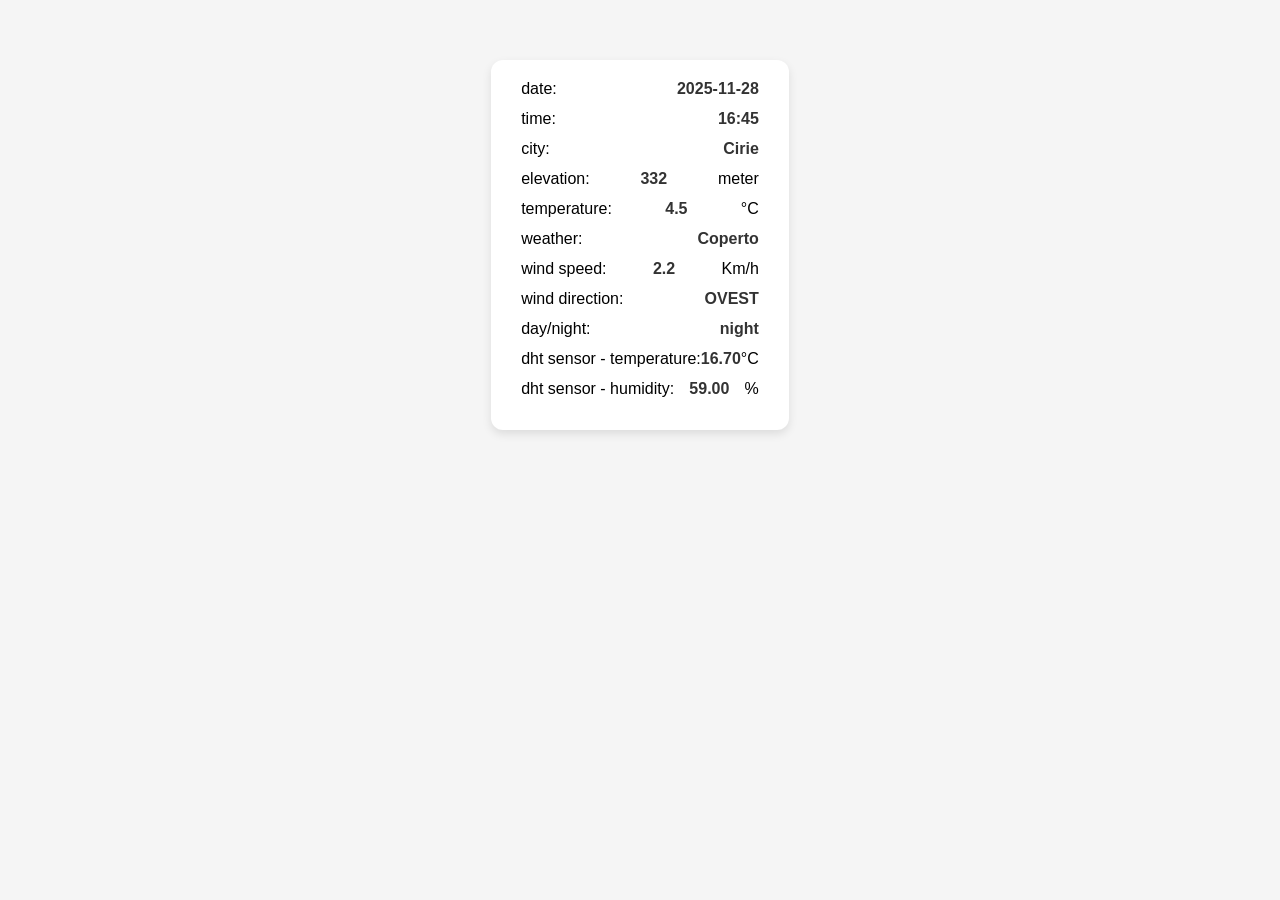
==== commit c78360c2: "Add files via upload" ====
--- a/index.html
+++ b/index.html
@@ -3,91 +3,29 @@
 <head>
     <meta charset="UTF-8">
     <meta name="viewport" content="width=device-width, initial-scale=1.0">
-    <link rel="preconnect" href="https://fonts.googleapis.com">
-    <link rel="preconnect" href="https://fonts.gstatic.com" crossorigin>
-    <link href="https://fonts.googleapis.com/css2?family=Josefin+Sans:ital,wght@0,100..700;1,100..700&display=swap" rel="stylesheet">
+    <title>Document</title>
     <link rel="stylesheet" href="style.css">
-    <link rel="icon" href="/img/logo.jpeg" type="image/jpg">
-    <title>Women's Football - Home</title>
 </head>
 <body>
-    <header>
-        <div id="menu" class="menu">
-            <p><a href="#"><img src="icon/hamburger.png" alt=""></a></p>
-        </div>
-        <div class="logo-title">
-            <div class="logo-site">
-                <p><a href="#"><img title="Logo designed by Gabriele" src="img/logo.png"></a></p>
-            </div>
-             <div class="title">
-                <!-- <h1>women's <br> football</h1> --> 
-             </div>
-        </div>
-        <div id="search" class="menu">
-            <p><a href="#"><img src="icon/search.png" alt=""></a></p>
-        </div>
-    </header>
-    <div class="main-page">
-        <div class="wallpaper">
-            <p class="slogan"><i>Women's football like never before.</i></p>
-            <img src="img/wallpaperr.PNG" alt="" title="Salma Paralluelo, Alexia Putellas, Alex Morgan">
-        </div>
-        <div class="leagues">
-            <p class="leagues-title"> 
-                <img src="/icon/achievements-trophy-star-cup-award-reward-achievement-accomplishment.svg" alt="">
-                Leagues
-            </p>
-            <div class="league">
-                <a href="seriea/index.html"><img src="img/seriea.png" alt=""></a>
-            </div>
-            <div class="league">
-                <img src="img/champions-logo2.png" alt="">
-            </div>
-        </div>
-        <div class="about">
-            <p class="about-title"> 
-                <img src="/img/logo.jpeg" alt="">
-                <span id="about">Women's Football</span>
-            </p>
-                <p> <span><b>More on us</b></span><br>Women's Football is a project born from the enthusiasm for women's football, a sector 
-                    that is still little explored and undervalued. Even though we run this platform in our free time, 
-                    our dedication is absolute: we deeply believe that women's football deserves 
-                    the same visibility and respect as men's football. We are determined to build 
-                    something meaningful and lasting for all fans of the sport.
-                    <br><br>
-                    <span><b>Our mission</b></span><br>Our mission is to make women's football accessible to everyone, 
-                        through an intuitive and innovative platform. We want anyone to 
-                        be able to discover the statistics and data of players and teams quickly and easily. 
-                        We are here to become the point of reference for those who want to stay up-to-date without complications.
-                    <br><br>
-                    <span><b>Community</b></span><br>
-                        Our goal is to grow together with our community. To this end, we listen to all user 
-                        feedback and suggestions, knowing that it is thanks to you that we can continuously improve. 
-                        We have lots of new features and improvements in store that will make the 
-                        experience on Women's Football even richer and more engaging.
-                </p>
-        </div>
+    <div id="top"></div>
+    <div id="main">
+        <div>date: <span id="date"></span></div>
+        <div>time: <span id="time"></span></div>
+
+        <div>city: <span id="city"></span></div>
+        <div>elevation: <span id="elevation"></span> meter</div>
+
+        <div>temperature: <span id="temp"></span>°C</div>
+        <div>weather: <span id="weather"></span></div>
+        <div>wind speed: <span id="wind_speed"></span> Km/h</div>
+        <div>wind direction: <span id="wind_dir"></span></div>
+        <div>day/night: <span id="day_night"></span></div>
+
+        <div>dht sensor - temperature: <span id="dht_temp"></span>°C</div>
+        <div>dht sensor - humidity: <span id="dht_hum"></span>%</div>
     </div>
-
-    <footer>
-        <div class="follow-us">
-            <h2>Follow us on:</h2>
-            <p><a href="https://x.com/womensfootball_"><img src="icon/twitter.png" alt="" title="Managed by Marco Mondello"></a> &lt; for develops updates</p>
-            <p><a href="https://www.tiktok.com/login?redirect_url=https%3A%2F%2F
-                www.tiktok.com%2F%40womensfootball_the1%3F_t%3D8r7Axw1Hzfi%26_r
-                %3D1&lang=en&enter_method=mandatory"><img src="icon/tik-tok.png" alt="" title="Managed by Sebastiano Pelle"></a>&lt; for highlights and video edits</p>
-        </div>
-        <div class="contact">
-            <h3><a href="/about/index.html">About</a></h3>
-            <h3><a href="/feedback/index.html">Give your feedback</a></h3>
-        </div>
-        <p title="thanks for the support &#128521;" id="copyright-section">
-            &copy; 2024 Women's Football. All rights reserved.
-            Developed with ❤️ by Marco Mondello. <br>
-            For inquiries: <span>Company email not available yet.</span>
-        </p>
-    </footer>
+    <div id="footer"></div>
     
-<script src="script.js"></script>
+    <script src="script.js"></script>
 </body>
 </html>
--- a/style.css
+++ b/style.css
@@ -1,327 +1,54 @@
-:root{
- --white-color: #ffffff;
- --first-color: #1a3550;
- --second-color:#675F8E;
- --third-color:#B7A0B3;
- --box-color: #dbdbd4;
- --box-color-dark: #c4c4bc;
- --grey-color: rgb(109, 107, 107);
-}
-*{
+/* Generale */
+body {
+    font-family: Arial, Helvetica, sans-serif;
+    background-color: #f5f5f5;
     margin: 0;
     padding: 0;
-    border: 0;
-}
-body{
-    background-color: var(--white-color);
-    font-family: Arial, Helvetica, sans-serif;
-}
-header{
-    color: var(--first-color);       
-    display: flex;
-    flex-direction: row;
-    justify-content: space-between;
-    align-items: center;
-    margin-left: 20px;
-    margin-right: 20px;
-}
-.logo-title{
-    display: flex;
-    justify-content: center;
-    align-items: center;
-}
-.logo-site{
-    display: flex;
-    justify-content: center;
-    align-items: center;
-    height: 100px;
-    width: 100px;
-    object-fit: contain;
-    overflow: hidden;
-}
-.logo-site img{
-    height: 100px;
-    width: 100px;
-}
-.title{
-    font-family: "Josefin Sans", sans-serif;
-    color: var(--first-color);
-    font-size: 20px;
-}
-.menu img{
-    height: 30px;
-    width: 30px;
-    margin-right: 20px;
-}
-.main-page{
-    display: flex;
-    align-items: center;
-    flex-direction: column;
-}
-.wallpaper p{
-    padding: 30px;
-}
-.wallpaper{
-    background: linear-gradient(to right, var(--first-color), var(--second-color), var(--third-color));
-    margin-top: 0px;
-    display: flex;
-    flex-direction: row;
-    justify-content: center;
-    align-items: center;
-    bottom: 400px;
-    overflow: hidden;
-    width: 100%;  
-    height: 470px;         
-}
-.wallpaper img{
-    height: 500px;
-}
-.slogan{
-    margin-bottom: 5px;
-    padding: 2px;
-    font-size: 50px;
-    font-weight: 900;
-    text-transform: uppercase;
-    text-align: center;
-    color: var(--white-color);
-    text-shadow: 2px 2px 4px rgba(0, 0, 0, 0.6);
-}
-.leagues{
-    margin-top: 20px;
-    width: 70%;
-    height: auto;
-    background-color: var(--box-color);
-    border: solid 2px var(--box-color-dark);
-    border-radius: 5px;
-    padding: 20px;
-    display: flex;
-    flex-direction: row;
-    flex-wrap: wrap;
-    gap: 20px;
-}
-.leagues-title{
-    width: 100%;
-    display: flex;
-    align-items: center;
-    gap: 10px;
-    font-weight: 600;
-    font-size: 20px;
-    padding-bottom: 15px;
-    border-bottom: solid 1px var(--second-color);
-}
-.leagues-title img{
-    height: 30px;
-    width: 30px;
-}
-.league{
-    padding-top: 10px;
-    height: 80px;
-    width: 80px;
-    background: var(--box-color-dark);
-    display: flex;
-    justify-content: center;
-    align-items: center;
-    border-radius: 5px;
-}
-.league:hover{
-    box-shadow: 0px 0px 1px 1px var(--third-color);
-}
-.league img{
-    object-fit: contain;
-    overflow: hidden;
-    height: 80px;
-    width: 80px;
-    padding-bottom: 10px;
-}
-.about{
-    margin-top: 100px;
-    width: 70%;
-    height: auto;
-    background-color: var(--box-color);
-    border: solid 2px var(--box-color-dark);
-    border-radius: 5px;
-    padding: 20px;
-    display: flex;
-    flex-direction: row;
-    flex-wrap: wrap;
-    gap: 20px;
-    margin-bottom: 50px;
-}
-.about-title{
-    padding: 0px;
-    width: 100%;
-    display: flex;
-    align-items: center;
-    gap: 10px;
-    font-weight: 600;
-    font-size: 20px;
-    padding-bottom: 5px;
-}
-.about-title img{
-    border-radius: 5px;
-    height: 100px;
-    width: 100px;
-}
-footer{
-    background-color: var(--box-color);
-    border-top: solid 5px var(--box-color-dark);
-    padding: 50px;
-    padding-bottom: 20px;
-    display: flex;
-    flex-direction: row;
-    justify-content: space-around;
-    flex-wrap: wrap;
-}
-.follow-us p{
-    display: flex;
-    align-items: center;
-    gap: 2px;
-    margin-top: 15px;
-    width: 100%;
-    color: var(--grey-color);
-}
-.follow-us img{
-    height: 25px;
-    width: 25px;
-    padding: 10px;
-}
-.follow-us img:hover{
-    background-color: var(--third-color);
-    border-radius: 10px;
-}
-.contact{
     display: flex;
     flex-direction: column;
-    justify-content: center;
-    gap: 15px;
-}
-.contact a{
-    color: black;
-    text-decoration: none;
-    padding: 8px;
-    border-radius: 5px;
-}
-.contact a:hover{
-    background-color: var(--third-color);
-    text-decoration: underline;
+    min-height: 100vh;
 }
 
-#copyright-section{
-    margin-top: 50px;
+/* Top e Footer */
+#top, #footer {
+    color: white;
+    padding: 15px;
     text-align: center;
-    width: 99%;
-    color: var(--grey-color);
-}
-#copyright-section:hover{
-    color: var(--first-color);
 }
 
-@media (max-width: 1500px) {
-    .slogan{
-        text-align: center;
-        width: 300px;
-        font-size: 24px;
+/* Main container */
+#main {
+    background-color: white;
+    max-width: 600px;
+    margin: 30px auto;
+    padding: 20px 30px;
+    border-radius: 12px;
+    box-shadow: 0 4px 10px rgba(0,0,0,0.1);
+}
+
+/* Ogni riga di dato */
+#main div {
+    margin-bottom: 12px;
+    font-size: 16px;
+    display: flex;
+    justify-content: space-between;
+}
+
+/* Etichette (a sinistra) */
+#main div span {
+    font-weight: bold;
+    color: #333;
+}
+
+/* Responsive */
+@media (max-width: 650px) {
+    #main {
+        margin: 20px;
+        padding: 15px;
     }
-    .wallpaper p{
-        padding-bottom: 0px;
-    }
-    .wallpaper img{
-        width: 500px;
-        height: 50%;
-    }
-    .wallpaper{
-        height: 50%;
-    }
-    .leagues{
-        width: 90%;
-        gap: 20px;
-    }
-    .league{
-        padding: 0px;
-        height: 100px;
-    }
-    .about{
-        width: 90%;
+
+    #main div {
+        flex-direction: column;
+        align-items: flex-start;
     }
 }
-@media (max-width: 900px) {
-    .slogan{
-        text-align: center;
-        font-size: 15px;
-        width: 300px;
-    }
-    .wallpaper p{
-        padding-bottom: 0px;
-    }
-    .wallpaper img{
-        width: 500px;
-        height: 50%;
-    }
-    .wallpaper{
-        height: 50%;
-    }
-}
-@media (max-width: 500px) {
-    .title{
-        font-size: 12px;
-    }
-    .menu img{
-        height: 20px;
-        width: 20px;
-    }
-    .wallpaper{
-        flex-direction: column;
-        height: 50%;
-    }
-    .wallpaper p{
-        padding-bottom: 0px;
-    }
-    .wallpaper img{
-        width: 300px;
-        height: 50%;
-    }
-    .logo-site{
-        margin: 0px;
-        padding: 0px;
-        border-radius: 0%;
-        height: 70px;
-        width: 70px;
-    }
-    .logo-title{
-        margin: 0px;
-        padding: 0px;
-    }
-    .title{
-        margin: 0px;
-        padding: 0px;
-    }
-    .leagues{
-        width: 80%;
-    }
-    .about{
-        width: 80%;
-    }
-    .about-title{
-        font-size: 20px;
-    }
-    .about-title img{
-        height: 50px;
-        width: 50px;
-    }
-    .leagues-title{
-        font-size: 20px;
-    }
-    footer{
-        flex-wrap: wrap;
-        justify-content: flex-start;
-        padding: 15px;
-    }
-    .contact{
-        padding: 0px;
-        width: 100%;
-        font-size: 14px;
-        margin-top: 25px;
-        flex-direction: row;
-        justify-content: space-evenly;
-    }
-}
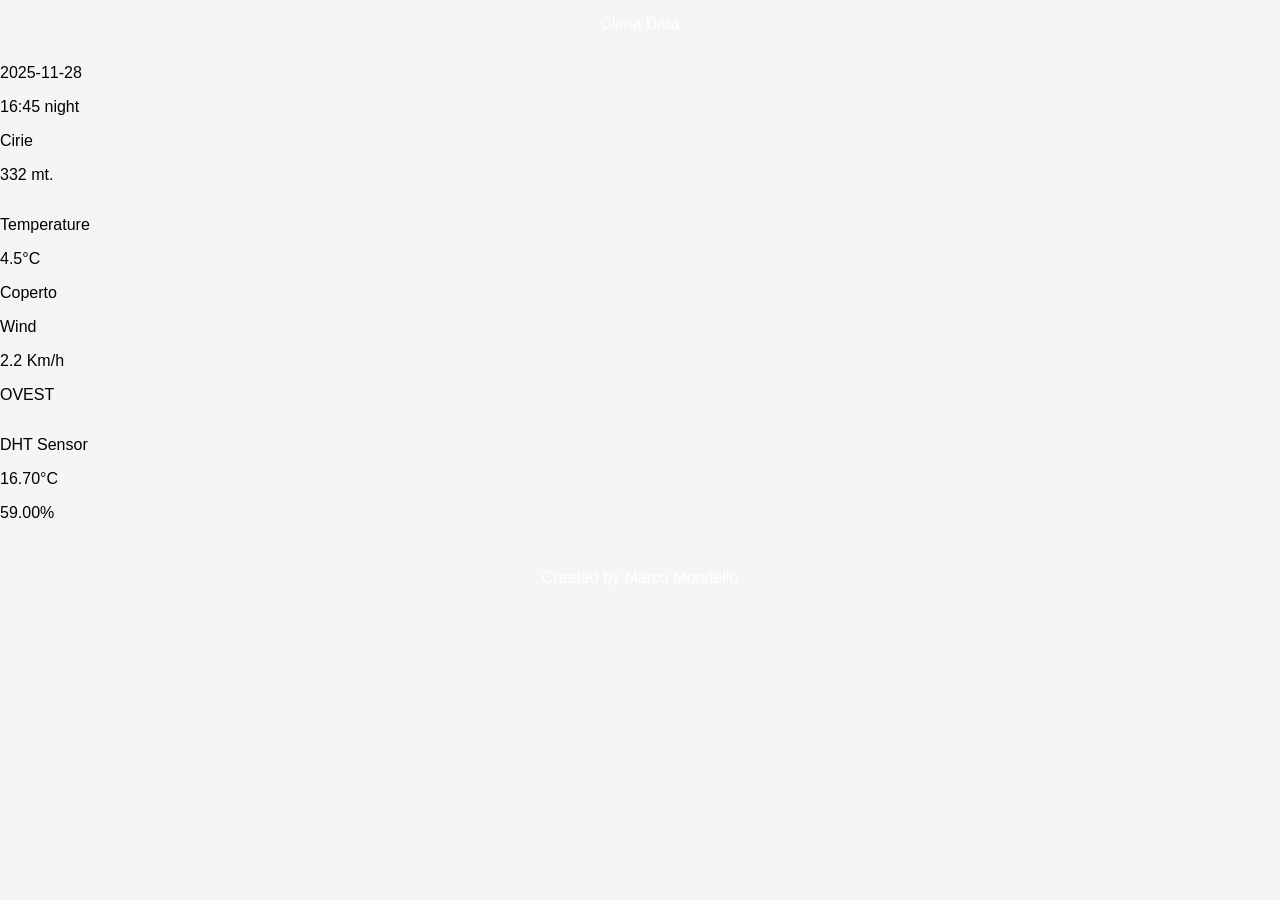
==== commit 52583b27: "Update title and restructure climate data display" ====
--- a/index.html
+++ b/index.html
@@ -3,29 +3,48 @@
 <head>
     <meta charset="UTF-8">
     <meta name="viewport" content="width=device-width, initial-scale=1.0">
-    <title>Document</title>
+    <title>Clima Data</title>
     <link rel="stylesheet" href="style.css">
 </head>
 <body>
-    <div id="top"></div>
-    <div id="main">
-        <div>date: <span id="date"></span></div>
-        <div>time: <span id="time"></span></div>
+   <div id="top">Clima Data</div>
 
-        <div>city: <span id="city"></span></div>
-        <div>elevation: <span id="elevation"></span> meter</div>
+<div class="info">
+    <div class="content">
+        <p><span id="date"></span></p>
+        <p><span id="time"></span> <span id="day_night"></span></p>
+    </div>
+    <div class="content">
+        <p><span id="city"></span></p>
+        <p><span id="elevation"></span> mt.</p>
+    </div>
+</div>
 
-        <div>temperature: <span id="temp"></span>°C</div>
-        <div>weather: <span id="weather"></span></div>
-        <div>wind speed: <span id="wind_speed"></span> Km/h</div>
-        <div>wind direction: <span id="wind_dir"></span></div>
-        <div>day/night: <span id="day_night"></span></div>
+<div class="info">
+    <div class="content">
+        <p>Temperature</p>
+        <p><span id="temp"></span>°C</p>
+        <p><span id="weather"></span></p>
+    </div>
+    <div class="content">
+        <p>Wind</p>
+        <p><span id="wind_speed"></span> Km/h</p>
+        <p><span id="wind_dir"></span></p>
+    </div>
+</div>
 
-        <div>dht sensor - temperature: <span id="dht_temp"></span>°C</div>
-        <div>dht sensor - humidity: <span id="dht_hum"></span>%</div>
+<div class="info">
+    <div class="content">
+        <p>DHT Sensor</p>
+        <p><span id="dht_temp"></span>°C</p>
+        <p><span id="dht_hum"></span>%</p>
     </div>
-    <div id="footer"></div>
-    
+</div>
+
+<div id="footer">
+    <p>Created by Marco Mondello</p>
+</div>
+
     <script src="script.js"></script>
 </body>
-</html>+</html>
